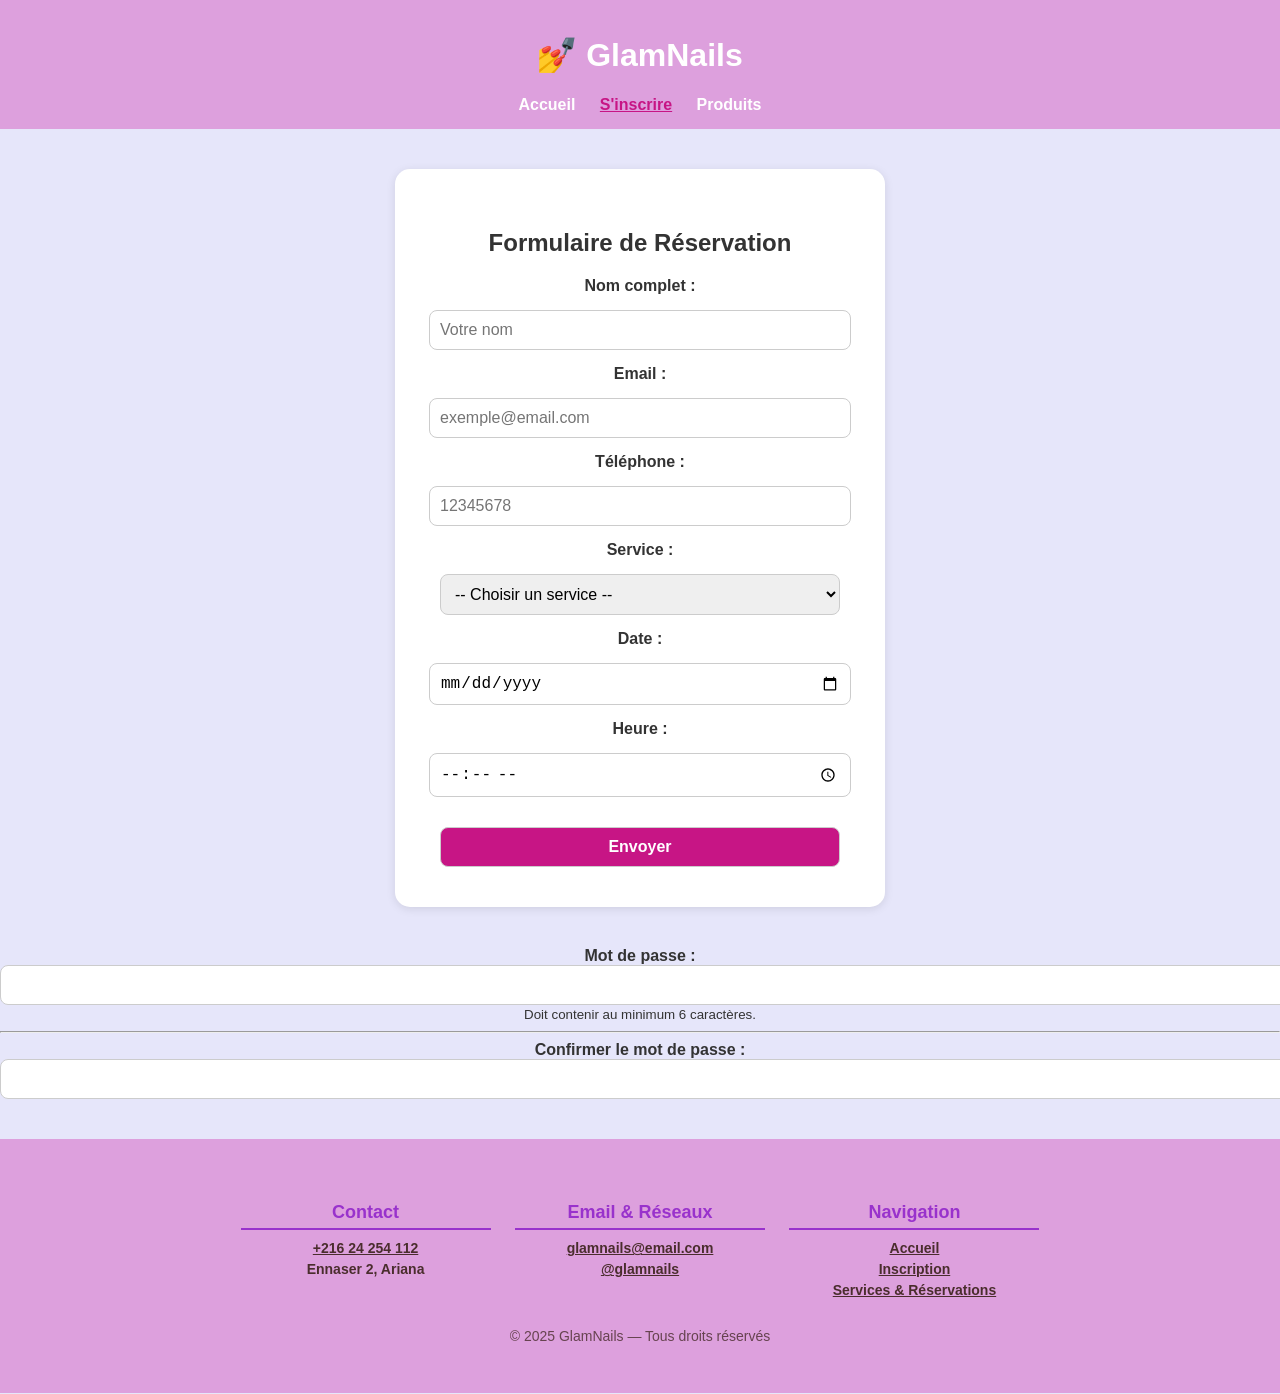
==== app/html/inscription.html @ c951ed42 "Fix CI/CD for custom project structure" ====
<!DOCTYPE html>
<html lang="fr">
<head>
    <meta charset="UTF-8">
    <meta name="viewport" content="width=device-width, initial-scale=1.0">
    <title>GlamNails - Réservation</title>
    <link rel="stylesheet" href="../css/style.css">
</head>

<body>

<header>
    <h1>💅 GlamNails</h1>
    <nav>
        <a href="index.html">Accueil</a>
        <a href="inscription.html" class="active">S'inscrire</a>
        <a href="produits.html">Produits</a>
    </nav>
</header>

<section class="form-section">
    <h2>Formulaire de Réservation</h2>

    <form id="reservationForm">
        
        <label for="nom">Nom complet :</label>
        <input type="text" id="nom" name="nom" required placeholder="Votre nom">

        <label for="email">Email :</label>
        <input type="email" id="email" name="email" required placeholder="exemple@email.com">

        <label for="tel">Téléphone :</label>
        <input type="tel" id="tel" name="tel" required placeholder="12345678">

        <label for="service">Service :</label>
        <select id="service" name="service" required>
            <option value="">-- Choisir un service --</option>
            <option>Manucure Classique</option>
            <option>Ongles en Gel</option>
            <option>Pédicure</option>
            <option>Nail Art</option>
        </select>

        <label for="date">Date :</label>
        <input type="date" id="date" name="date" required>

        <label for="heure">Heure :</label>
        <input type="time" id="heure" name="heure" required>

        <button type="submit" class="btn">Envoyer</button>
    </form>
</section>
<label for="mdp">Mot de passe :</label>
<input type="password" id="mdp" name="mdp" required>
<small>Doit contenir au minimum 6 caractères.</small>
<hr>

<label for="conf_mdp">Confirmer le mot de passe :</label>
<input type="password" id="conf_mdp" name="conf_mdp" required>
<footer class="footer">
    <div class="footer-bloc">
        <div class="footer-col">
            <h3>Contact</h3>
            <p><a href="tel:+21624254112">+216 24 254 112</a></p>
            <p>Ennaser 2, Ariana</p>
        </div>
        <div class="footer-col">
            <h3>Email & Réseaux</h3>
            <p><a href="mailto:glamnails@email.com">glamnails@email.com</a></p>
            <p><a href="https://instagram.com/glamnails" target="_blank" rel="noopener noreferrer">@glamnails</a></p>
        </div>
        <div class="footer-col">
            <h3>Navigation</h3>
            <p><a href="index.html">Accueil</a></p>
            <p><a href="inscription.html">Inscription</a></p>
            <p><a href="services.html">Services & Réservations</a></p>
        </div>
    </div>
    <p class="footer-copy">© 2025 GlamNails — Tous droits réservés</p>
</footer>
<!-- trigger update -->
<script src="../js/test.js"></script>



</body>
</html>
---- app/css/style.css ----
body {
  font-family: Arial, sans-serif;
  margin: 0;
  background-color: #E6E6FA; 
  color: #333;
  text-align: center;
}
header {
  background-color: #DDA0DD; 
  color: white;
  padding: 15px;
}
nav a {
  color: white; 
  text-decoration: none;
  margin: 0 10px;
  font-weight: bold;
}
nav a.active {
  color: #C71585;
  text-decoration: underline;
}
nav a:hover {
  text-decoration: underline;
}
.hero {

  background: linear-gradient(135deg, #E0B0FF, #F8F8FF);
  display: flex;             
  align-items: center;
  justify-content: center;
  gap: 30px;
  text-align: left;          
}

.hero-image {
  flex: 1;
}
.hero-image img {
  width: 100%;
  height: auto;
  display: block;
}
.hero-text-block {
  flex: 1;
  text-align: center;  
  display: flex;
  flex-direction: column;
  justify-content: center; 
  align-items: center;
}
.hero-text-block h2 {
  font-size: 2.2rem;
  color: #C71585;
  margin-bottom: 10px;
}
.hero-text-block p {
  font-size: 1.1rem;
  font-weight: bold;
}
.btn {
  display: inline-block;
  margin-top: 15px;
  padding: 10px 20px;
  background-color: #C71585;
  color: white;
  border-radius: 8px;
  text-decoration: none;
}
.services {
  padding: 30px;
}
.service-list {
  display: flex;
  justify-content: center;
  gap: 20px;
  flex-wrap: wrap;
}
.card {
  background-color: white;
  border-radius: 10px;
  box-shadow: 0 2px 8px rgba(0,0,0,0.1);
  padding: 15px;
  width: 200px;
}
.form-section {
  padding: 40px;
}
form {
  display: flex;
  flex-direction: column;
  align-items: center;
  gap: 10px;
  max-width: 400px;
  margin: auto;
}
input, select, button {
  width: 100%;
  padding: 10px;
  border: 1px solid #ccc;
  border-radius: 6px;
}
button.btn {
  background-color: #C71585; 
  color: white;
  cursor: pointer;
}
/* ===== HERO FULL ===== */
.hero-full {
  background: linear-gradient(135deg, #E6E6FA, #DDA0DD);
  padding: 40px 20px;
  text-align: center;
  position: relative;
}

.hero-content {
  display: flex;
  justify-content: space-between;
  align-items: center;
  max-width: 1200px;
  margin: 0 auto;
  flex-wrap: wrap;
  gap: 20px;
}

.badge {
  background: white;
  padding: 20px;
  border-radius: 15px;
  box-shadow: 0 4px 12px rgba(0,0,0,0.1);
  min-width: 150px;
}

.badge-icon {
  font-size: 2rem;
  margin-bottom: 10px;
}

.badge p {
  margin: 5px 0;
  color: #C71585;
  font-weight: bold;
}

.hero-text {
  flex: 1;
  margin: 20px;
}

/* ===== PRODUCTS GRID ===== */
.products-grid, .service-list {
  display: flex;
  justify-content: center;
  gap: 20px;
  flex-wrap: wrap;
  max-width: 800px;
  margin: 40px auto;
}

.product-card, .card {
  background: white;
  border-radius: 10px;
  box-shadow: 0 2px 8px rgba(0,0,0,0.1);
  padding: 15px;
  width: 200px;
  transition: transform 0.3s;
}

.product-card:hover, .card:hover {
  transform: scale(1.05);
}

.product-card img {
  width: 100%;
  height: 200px;
  object-fit: cover;
  border-radius: 10px;
}

.product-card h4 {
  color: #C71585;
  margin-top: 10px;
}
.team {
  padding: 40px 20px;
  background-color: #F8F0FF;
  text-align: center;
  margin-top: 40px;    /* AJOUTÉ pour créer un espace */
  position: relative;  /* Pour être sûr qu'elle ne passe pas derrière */
  z-index: 5;
}


.team h3 {
  color: #C71585;
  font-size: 2rem;
  margin-bottom: 20px;
  text-transform: uppercase;
}

.team-container {
  display: flex;
  justify-content: center;
  gap: 30px;
  flex-wrap: wrap;
}

.team-card {
  background: white;
  width: 220px;
  padding: 15px;
  border-radius: 12px;
  box-shadow: 0 2px 8px rgba(0,0,0,0.1);
  text-align: center;
}

.team-card img {
  width: 100%;
  height: 220px;
  object-fit: cover;
  border-radius: 10px;
}

.team-card h4 {
  margin-top: 10px;
  color: #C71585;
  font-size: 1.1rem;
  font-weight: bold;
}

/* ===== FORMS ===== */
.form-section, .form-box {
  padding: 40px 20px;
  background: white;
  border-radius: 15px;
  max-width: 450px;
  margin: 40px auto;
  box-shadow: 0 2px 10px rgba(0,0,0,0.1);
}

form {
  display: flex;
  flex-direction: column;
  gap: 15px;
  text-align: left;
}

label {
  font-weight: bold;
}

input, select, textarea, button {
  width: 100%;
  padding: 10px;
  border: 1px solid #ccc;
  border-radius: 8px;
  font-size: 1rem;
}

button.btn {
  background-color: #C71585;
  color: white;
  cursor: pointer;
  font-weight: bold;
}

button.btn:hover {
  background-color: #ff4f85;
}

/* ===== FOOTER ===== */
.footer {
  background-color: #DDA0DD;
  color: #4A2D2D;
  padding: 35px 20px;
  text-align: center;
  margin-top: 40px;
}

.footer-bloc {
  text-align: center;
}

.footer-col {
  display: inline-block;
  width: 250px;
  margin: 10px;
  vertical-align: top;
}

.footer-col h3 {
  color: #9932CC;
  margin-bottom: 10px;
  font-size: 18px;
  border-bottom: 2px solid #9932CC;
  padding-bottom: 5px;
}

.footer-col p, .footer-col a {
  margin: 5px 0;
  font-size: 14px;
  color: #4A2D2D;
  font-weight: bold;
}

.footer-col a:hover {
  color: #9932CC;
}

.footer-copy {
  margin-top: 15px;
  font-size: 14px;
  opacity: 0.8;
}

/* ===== MEDIA QUERIES ===== */
@media (max-width: 768px) {
  .hero-content, .products-grid, .service-list {
    flex-direction: column;
    align-items: center;
  }

  .footer-col {
    width: 90%;
    margin-bottom: 20px;
  }
}
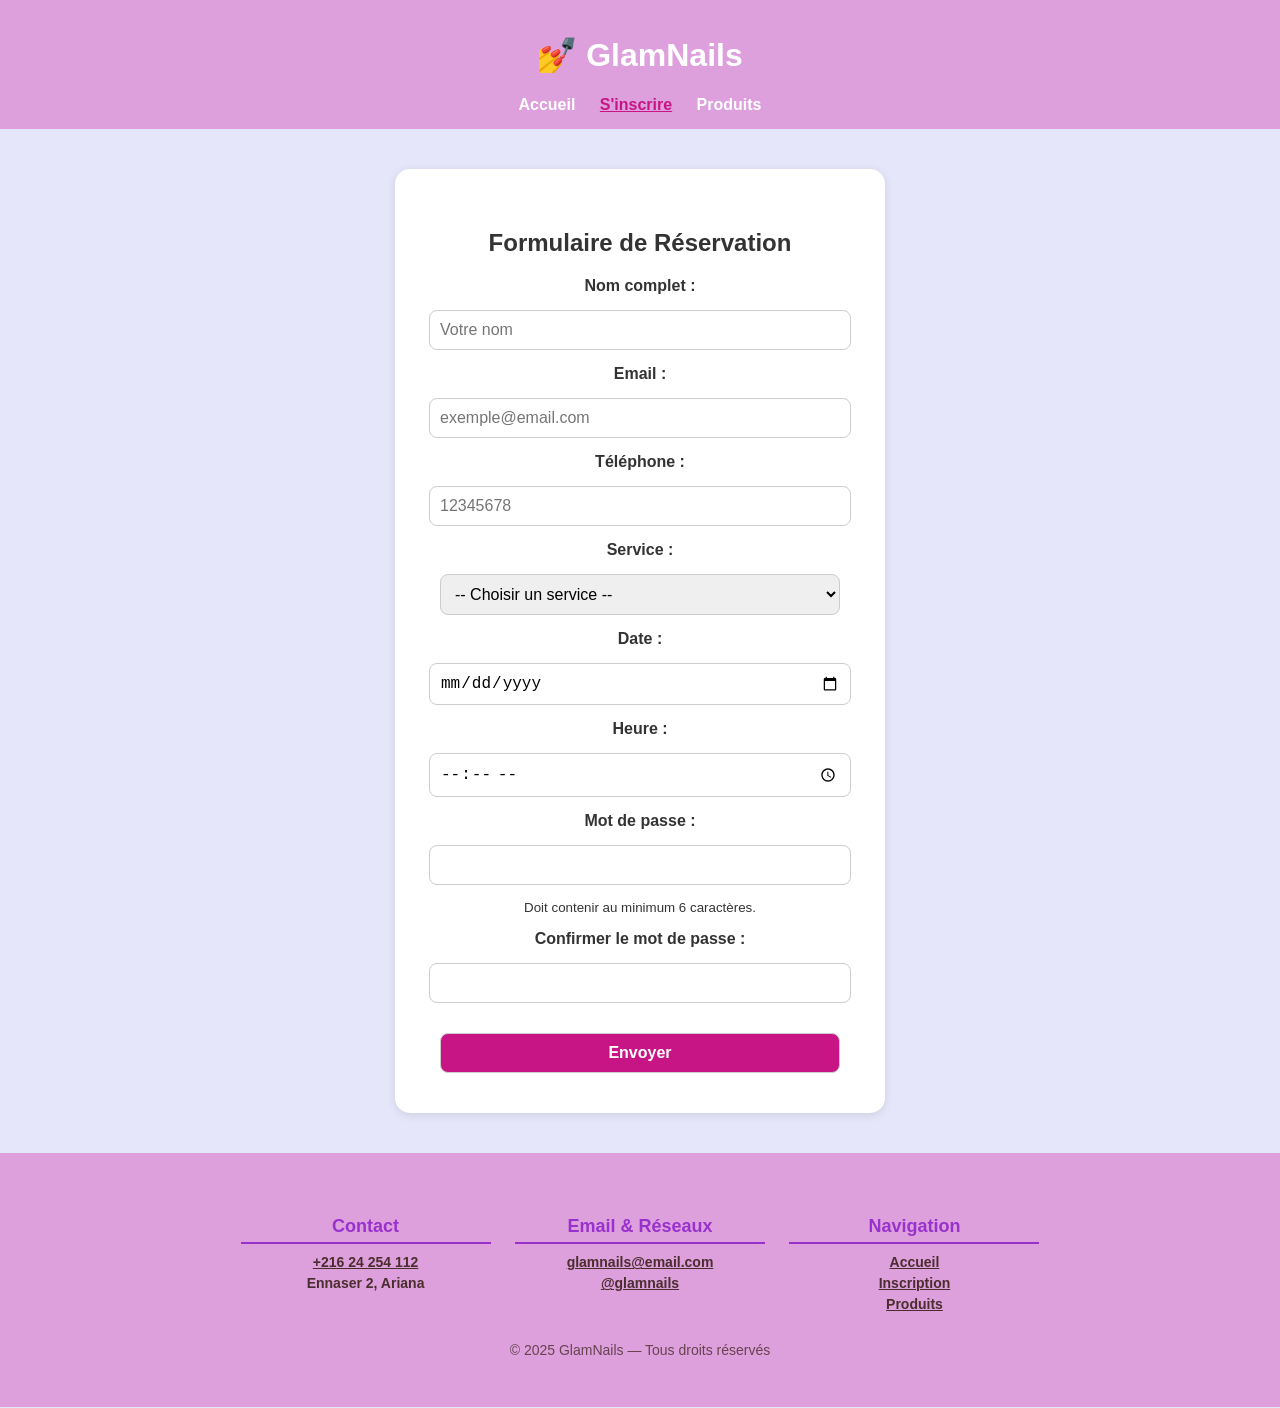
==== commit c61f2cd7: "Fix CI/CD for custom project structure" ====
--- a/app/html/inscription.html
+++ b/app/html/inscription.html
@@ -1,9 +1,12 @@
 <!DOCTYPE html>
 <html lang="fr">
+
 <head>
     <meta charset="UTF-8">
     <meta name="viewport" content="width=device-width, initial-scale=1.0">
     <title>GlamNails - Réservation</title>
+
+    <!-- CSS LINK -->
     <link rel="stylesheet" href="../css/style.css">
 </head>
 
@@ -22,7 +25,7 @@
     <h2>Formulaire de Réservation</h2>
 
     <form id="reservationForm">
-        
+
         <label for="nom">Nom complet :</label>
         <input type="text" id="nom" name="nom" required placeholder="Votre nom">
 
@@ -47,41 +50,47 @@
         <label for="heure">Heure :</label>
         <input type="time" id="heure" name="heure" required>
 
+        <label for="mdp">Mot de passe :</label>
+        <input type="password" id="mdp" name="mdp" required minlength="6">
+
+        <small>Doit contenir au minimum 6 caractères.</small>
+
+        <label for="conf_mdp">Confirmer le mot de passe :</label>
+        <input type="password" id="conf_mdp" name="conf_mdp" required>
+
         <button type="submit" class="btn">Envoyer</button>
+
     </form>
 </section>
-<label for="mdp">Mot de passe :</label>
-<input type="password" id="mdp" name="mdp" required>
-<small>Doit contenir au minimum 6 caractères.</small>
-<hr>
 
-<label for="conf_mdp">Confirmer le mot de passe :</label>
-<input type="password" id="conf_mdp" name="conf_mdp" required>
 <footer class="footer">
     <div class="footer-bloc">
+
         <div class="footer-col">
             <h3>Contact</h3>
             <p><a href="tel:+21624254112">+216 24 254 112</a></p>
             <p>Ennaser 2, Ariana</p>
         </div>
+
         <div class="footer-col">
             <h3>Email & Réseaux</h3>
             <p><a href="mailto:glamnails@email.com">glamnails@email.com</a></p>
             <p><a href="https://instagram.com/glamnails" target="_blank" rel="noopener noreferrer">@glamnails</a></p>
         </div>
+
         <div class="footer-col">
             <h3>Navigation</h3>
             <p><a href="index.html">Accueil</a></p>
             <p><a href="inscription.html">Inscription</a></p>
-            <p><a href="services.html">Services & Réservations</a></p>
+            <p><a href="produits.html">Produits</a></p>
         </div>
+
     </div>
+
     <p class="footer-copy">© 2025 GlamNails — Tous droits réservés</p>
 </footer>
-<!-- trigger update -->
+
 <script src="../js/test.js"></script>
-
-
 
 </body>
 </html>
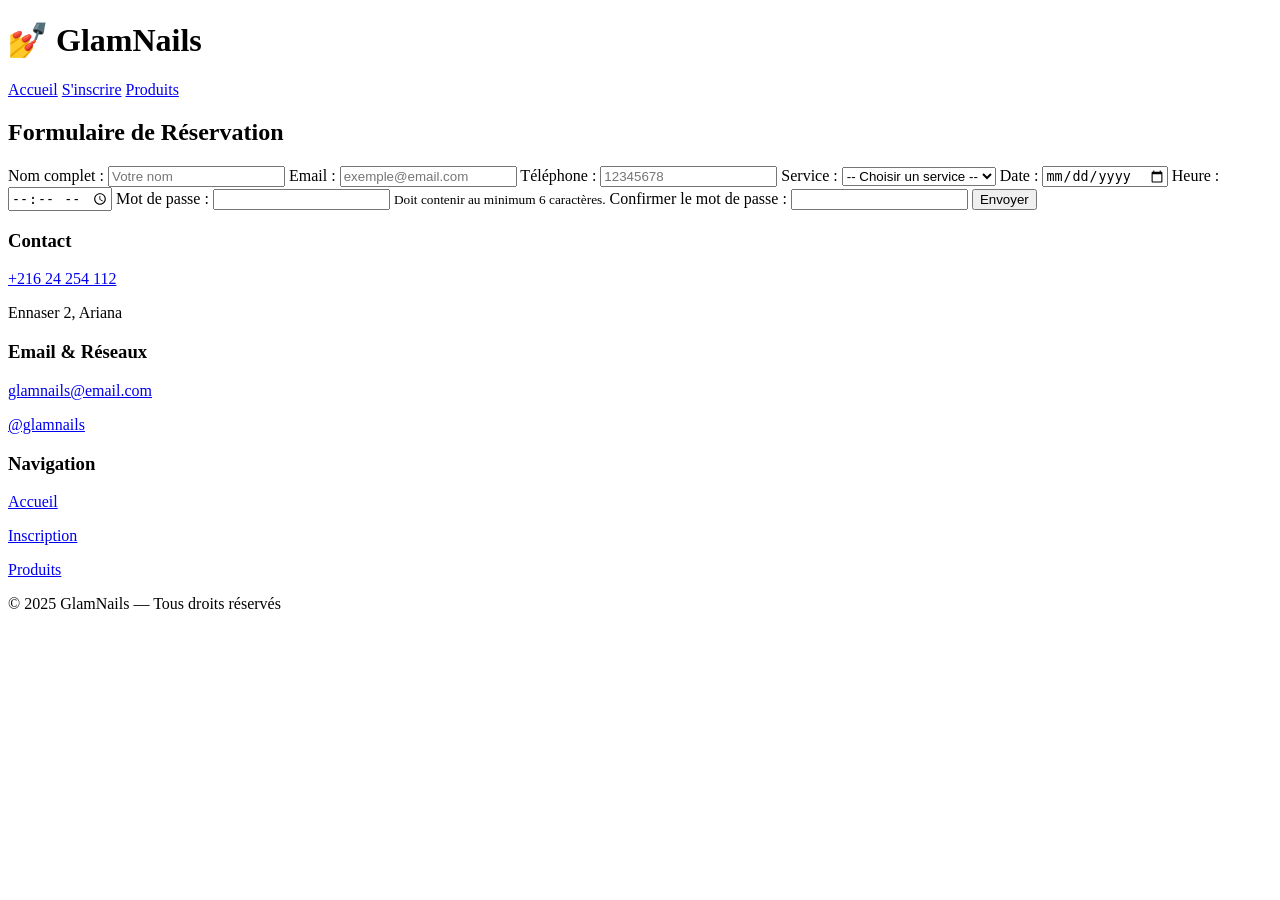
==== commit a5e3cfb9: "Fix paths" ====
--- a/app/html/inscription.html
+++ b/app/html/inscription.html
@@ -6,8 +6,8 @@
     <meta name="viewport" content="width=device-width, initial-scale=1.0">
     <title>GlamNails - Réservation</title>
 
-    <!-- CSS LINK -->
-    <link rel="stylesheet" href="../css/style.css">
+    <!-- ✅ FIXED CSS PATH -->
+    <link rel="stylesheet" href="css/style.css">
 </head>
 
 <body>
@@ -38,8 +38,8 @@
         <label for="service">Service :</label>
         <select id="service" name="service" required>
             <option value="">-- Choisir un service --</option>
-            <option>Manucure Classique</option>
-            <option>Ongles en Gel</option>
+            <option>Manucure-Classique</option>
+            <option>Ongles-en-Gel</option>
             <option>Pédicure</option>
             <option>Nail Art</option>
         </select>
@@ -90,7 +90,8 @@
     <p class="footer-copy">© 2025 GlamNails — Tous droits réservés</p>
 </footer>
 
-<script src="../js/test.js"></script>
+<!-- ✅ FIXED JS PATH -->
+<script src="js/test.js"></script>
 
 </body>
 </html>
